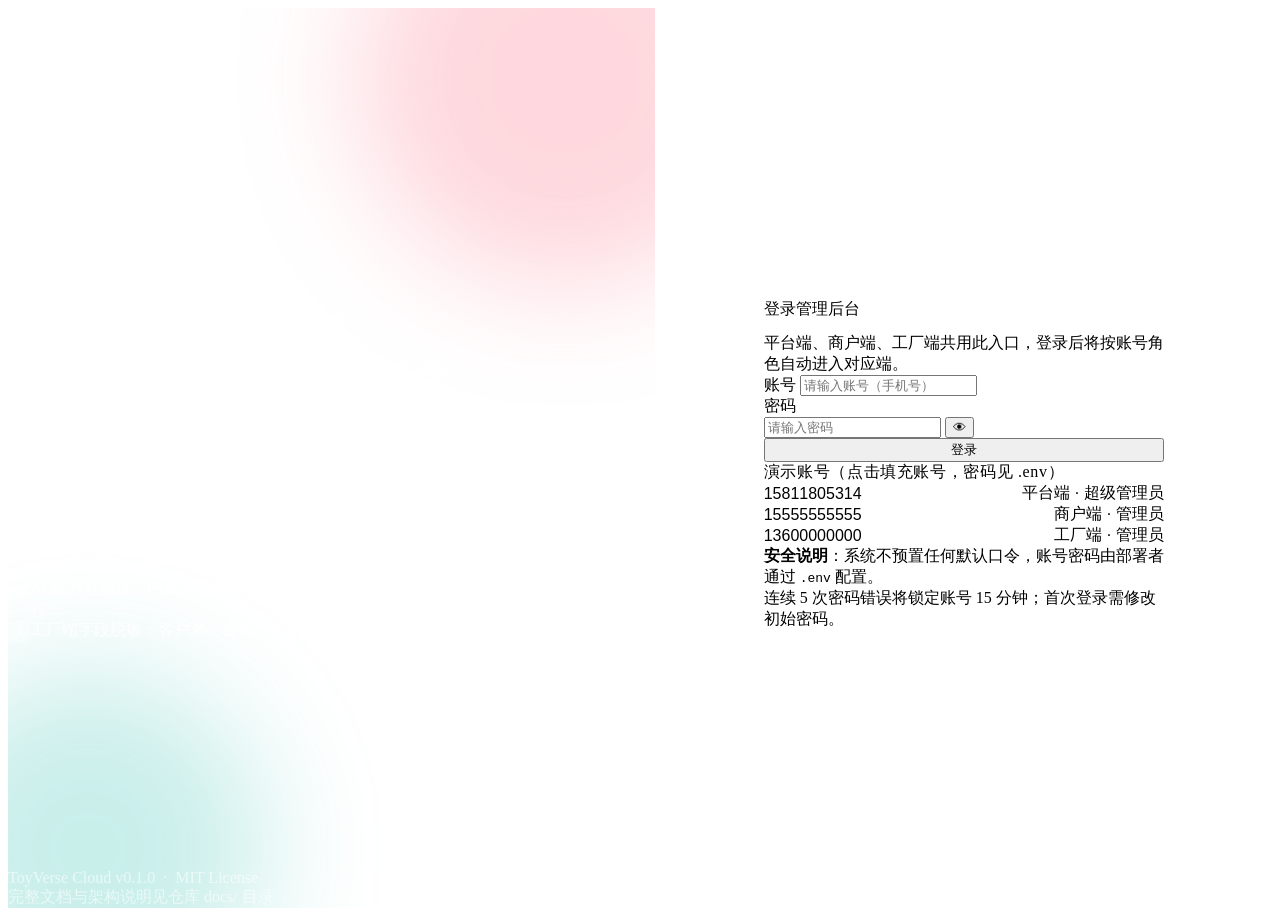
==== frontend/index.html @ 70a3e004 "feat(frontend): 完成前端地基——四端零构建外壳、设计系统与路由守卫 新增（frontend/，40 文件 / 13567 行，零构建 ES Module，无需 npm install）" ====
<!DOCTYPE html>
<html lang="zh-CN">
  <head>
    <meta charset="UTF-8" />
    <meta name="viewport" content="width=device-width, initial-scale=1.0" />
    <meta name="description" content="ToyVerse Cloud — 多租户 AI 智能玩具 SaaS 平台" />
    <title>ToyVerse Cloud · 登录</title>

    <link rel="stylesheet" href="/shared/design/tokens.css" />
    <link rel="stylesheet" href="/shared/design/base.css" />
    <link rel="stylesheet" href="/shared/design/components.css" />

    <style>
      /* ============================================================
         登录页专用样式
         ============================================================ */

      .login-stage {
        display: grid;
        grid-template-columns: 1.05fr 1fr;
        min-height: 100vh;
      }

      /* ---- 左侧品牌区 ---- */
      .login-brand {
        position: relative;
        display: flex;
        flex-direction: column;
        justify-content: space-between;
        padding: var(--space-12);
        color: #fff;
        overflow: hidden;
        background: linear-gradient(135deg, #312e81 0%, var(--brand-600) 45%, var(--coral-500) 130%);
      }

      /* 背景装饰：柔光斑 */
      .login-brand::before,
      .login-brand::after {
        content: "";
        position: absolute;
        border-radius: 50%;
        filter: blur(60px);
        opacity: 0.5;
        pointer-events: none;
      }

      .login-brand::before {
        width: 420px;
        height: 420px;
        top: -140px;
        right: -120px;
        background: rgba(251, 113, 133, 0.55);
      }

      .login-brand::after {
        width: 360px;
        height: 360px;
        bottom: -120px;
        left: -100px;
        background: rgba(20, 184, 166, 0.45);
      }

      .login-brand > * { position: relative; z-index: 1; }

      .login-logo {
        display: flex;
        align-items: center;
        gap: var(--space-3);
      }

      .login-logo-mark {
        display: flex;
        align-items: center;
        justify-content: center;
        width: 44px;
        height: 44px;
        border-radius: var(--radius-lg);
        background: rgba(255, 255, 255, 0.16);
        border: 1px solid rgba(255, 255, 255, 0.28);
        font-size: var(--text-xl);
        font-weight: var(--font-bold, 700);
        backdrop-filter: blur(8px);
      }

      .login-logo-text { font-size: var(--text-xl); font-weight: var(--weight-semibold); }
      .login-logo-sub { font-size: var(--text-xs); opacity: 0.72; }

      .login-brand-main { max-width: 460px; }

      .login-brand-title {
        font-size: 34px;
        font-weight: var(--weight-semibold);
        line-height: 1.28;
        color: #fff;
        margin-bottom: var(--space-4);
      }

      .login-brand-desc {
        font-size: var(--text-md);
        line-height: var(--leading-loose);
        color: rgba(255, 255, 255, 0.82);
      }

      .login-features {
        display: flex;
        flex-direction: column;
        gap: var(--space-3);
        margin-top: var(--space-8);
      }

      .login-feature {
        display: flex;
        align-items: flex-start;
        gap: var(--space-3);
        font-size: var(--text-sm);
        color: rgba(255, 255, 255, 0.9);
      }

      .login-feature-dot {
        display: flex;
        align-items: center;
        justify-content: center;
        width: 22px;
        height: 22px;
        flex-shrink: 0;
        margin-top: 1px;
        border-radius: var(--radius-pill);
        background: rgba(255, 255, 255, 0.18);
        font-size: 12px;
      }

      .login-brand-foot {
        font-size: var(--text-xs);
        color: rgba(255, 255, 255, 0.6);
        line-height: var(--leading-loose);
      }

      /* ---- 右侧表单区 ---- */
      .login-panel {
        display: flex;
        align-items: center;
        justify-content: center;
        padding: var(--space-10) var(--space-6);
        background: var(--canvas);
      }

      .login-card {
        width: 100%;
        max-width: 400px;
      }

      .login-card-title {
        font-size: var(--text-2xl);
        font-weight: var(--weight-semibold);
        color: var(--text-primary);
      }

      .login-card-sub {
        margin-top: var(--space-2);
        margin-bottom: var(--space-6);
        font-size: var(--text-sm);
        color: var(--text-secondary);
      }

      .login-form { display: flex; flex-direction: column; gap: var(--space-4); }

      .login-alert-slot:empty { display: none; }

      .login-accounts {
        margin-top: var(--space-6);
        padding-top: var(--space-5);
        border-top: 1px solid var(--line);
      }

      .login-accounts-title {
        font-size: var(--text-xs);
        font-weight: var(--weight-semibold);
        color: var(--text-disabled);
        letter-spacing: 0.04em;
        margin-bottom: var(--space-3);
      }

      .login-account-list { display: flex; flex-direction: column; gap: var(--space-2); }

      .login-account {
        display: flex;
        align-items: center;
        justify-content: space-between;
        gap: var(--space-3);
        padding: var(--space-2) var(--space-3);
        border: 1px solid var(--line);
        border-radius: var(--radius-md);
        background: var(--surface);
        font-size: var(--text-sm);
        cursor: pointer;
        text-align: left;
        width: 100%;
        transition:
          border-color var(--duration-fast) var(--ease-out),
          background var(--duration-fast) var(--ease-out);
      }

      .login-account:hover {
        border-color: var(--brand-200);
        background: var(--brand-50);
      }

      .login-account-role { color: var(--text-secondary); flex-shrink: 0; }
      .login-account-id { font-family: var(--font-mono); color: var(--text-primary); }

      .login-notice {
        margin-top: var(--space-5);
        font-size: var(--text-xs);
        color: var(--text-secondary);
        line-height: var(--leading-loose);
      }

      /* ---- 响应式 ---- */
      @media (max-width: 960px) {
        .login-stage { grid-template-columns: 1fr; }
        .login-brand {
          padding: var(--space-8) var(--space-6);
          min-height: auto;
        }
        .login-brand-title { font-size: 26px; }
        .login-features { display: none; }
        .login-brand-foot { display: none; }
      }
    </style>
  </head>

  <body data-end="platform">
    <div class="login-stage">
      <!-- ================= 左侧品牌区 ================= -->
      <section class="login-brand">
        <div class="login-logo">
          <span class="login-logo-mark">T</span>
          <div>
            <div class="login-logo-text">ToyVerse Cloud</div>
            <div class="login-logo-sub">多租户 AI 智能玩具 SaaS 平台</div>
          </div>
        </div>

        <div class="login-brand-main">
          <h1 class="login-brand-title">
            从客户开通到终端对话<br />
            一条闭环管理智能玩具全生命周期
          </h1>
          <p class="login-brand-desc">
            覆盖产品模板、订单审核、设备生成、工厂烧录、终端激活与 AI 运营，
            同时对接 4G 与 Wi-Fi 两类云服务方案。
          </p>

          <div class="login-features">
            <div class="login-feature">
              <span class="login-feature-dot">1</span>
              <span>多租户行级隔离：商户端数据在服务端强制按租户过滤，杜绝越权</span>
            </div>
            <div class="login-feature">
              <span class="login-feature-dot">2</span>
              <span>设备四维状态：资产 / 激活 / 在线 / 绑定，完整还原物理流转</span>
            </div>
            <div class="login-feature">
              <span class="login-feature-dot">3</span>
              <span>AI 能力可插拔：内置离线模拟引擎，无厂商密钥也能跑通全流程</span>
            </div>
            <div class="login-feature">
              <span class="login-feature-dot">4</span>
              <span>工厂端字段脱敏：客户名、金额、联系方式一律不下发</span>
            </div>
          </div>
        </div>

        <div class="login-brand-foot">
          ToyVerse Cloud v0.1.0 &nbsp;·&nbsp; MIT License<br />
          完整文档与架构说明见仓库 docs/ 目录
        </div>
      </section>

      <!-- ================= 右侧表单区 ================= -->
      <section class="login-panel">
        <div class="login-card">
          <h2 class="login-card-title">登录管理后台</h2>
          <p class="login-card-sub">
            平台端、商户端、工厂端共用此入口，登录后将按账号角色自动进入对应端。
          </p>

          <div class="login-alert-slot" id="loginAlert"></div>

          <form class="login-form" id="loginForm" novalidate autocomplete="on">
            <div class="field">
              <label class="field-label field-required" for="account">账号</label>
              <input
                class="input input-lg"
                type="text"
                id="account"
                name="account"
                placeholder="请输入账号（手机号）"
                autocomplete="username"
                inputmode="numeric"
                required
              />
            </div>

            <div class="field">
              <label class="field-label field-required" for="password">密码</label>
              <div class="input-affix">
                <input
                  class="input input-lg"
                  type="password"
                  id="password"
                  name="password"
                  placeholder="请输入密码"
                  autocomplete="current-password"
                  required
                />
                <span class="input-affix-icon-right">
                  <button
                    class="btn-icon btn-sm"
                    type="button"
                    id="togglePassword"
                    aria-label="显示或隐藏密码"
                  >
                    👁
                  </button>
                </span>
              </div>
              <div class="field-error" id="formError" role="alert"></div>
            </div>

            <button class="btn btn-primary btn-lg btn-block" type="submit" id="submitBtn">
              登录
            </button>
          </form>

          <!-- 演示账号快捷填充（不含密码，密码来自 .env） -->
          <div class="login-accounts">
            <div class="login-accounts-title">演示账号（点击填充账号，密码见 .env）</div>
            <div class="login-account-list">
              <button class="login-account" type="button" data-account="15811805314">
                <span class="login-account-id">15811805314</span>
                <span class="login-account-role">平台端 · 超级管理员</span>
              </button>
              <button class="login-account" type="button" data-account="15555555555">
                <span class="login-account-id">15555555555</span>
                <span class="login-account-role">商户端 · 管理员</span>
              </button>
              <button class="login-account" type="button" data-account="13600000000">
                <span class="login-account-id">13600000000</span>
                <span class="login-account-role">工厂端 · 管理员</span>
              </button>
            </div>
          </div>

          <div class="login-notice">
            <strong>安全说明</strong>：系统不预置任何默认口令，账号密码由部署者通过
            <code>.env</code> 配置。<br />
            连续 5 次密码错误将锁定账号 15 分钟；首次登录需修改初始密码。
          </div>
        </div>
      </section>
    </div>

    <script type="module">
      import { config } from '/shared/core/config.js';
      import auth from '/shared/core/auth.js';
      import api from '/shared/core/api.js';
      import { toast } from '/shared/ui/toast.js';
      import { alert } from '/shared/ui/components.js';

      /* 角色类型 → 所属端 */
      const ROLE_END = {
        PLATFORM: 'platform',
        MERCHANT: 'merchant',
        FACTORY: 'factory',
      };

      /* 已登录则直接进入对应端，避免重复登录 */
      if (auth.accessToken && auth.isAuthenticated) {
        const end = ROLE_END[auth.roleType];
        if (end) {
          window.location.replace(config.basePaths[end]);
        }
      }

      const form = document.getElementById('loginForm');
      const accountInput = document.getElementById('account');
      const passwordInput = document.getElementById('password');
      const submitBtn = document.getElementById('submitBtn');
      const formError = document.getElementById('formError');
      const alertSlot = document.getElementById('loginAlert');
      const toggleBtn = document.getElementById('togglePassword');

      /* ---- 从 URL 参数读取回跳地址与提示 ---- */
      const params = new URLSearchParams(window.location.search);
      const redirectTo = params.get('redirect');
      const reason = params.get('reason');

      const REASON_MESSAGES = {
        unauthenticated: '请先登录后再访问该页面。',
        expired: '登录态已过期，请重新登录。',
        'password-changed': '密码已修改，请使用新密码重新登录。',
      };

      if (reason && REASON_MESSAGES[reason]) {
        alertSlot.innerHTML = alert({
          tone: 'info',
          text: REASON_MESSAGES[reason],
        });
      }

      /* ---- 演示账号快捷填充 ---- */
      document.querySelectorAll('[data-account]').forEach((btn) => {
        btn.addEventListener('click', () => {
          accountInput.value = btn.dataset.account;
          passwordInput.focus();
        });
      });

      /* ---- 密码显隐 ---- */
      toggleBtn.addEventListener('click', () => {
        const show = passwordInput.type === 'password';
        passwordInput.type = show ? 'text' : 'password';
        toggleBtn.textContent = show ? '🙈' : '👁';
      });

      /* ---- 提交 ---- */
      let submitting = false;

      form.addEventListener('submit', async (event) => {
        event.preventDefault();
        if (submitting) return;

        const account = accountInput.value.trim();
        const password = passwordInput.value;

        formError.textContent = '';
        alertSlot.innerHTML = '';

        if (!account) {
          formError.textContent = '请输入账号';
          accountInput.focus();
          return;
        }
        if (!password) {
          formError.textContent = '请输入密码';
          passwordInput.focus();
          return;
        }

        submitting = true;
        submitBtn.disabled = true;
        submitBtn.textContent = '登录中…';

        try {
          const result = await api.post(
            '/auth/login',
            { account, password },
            { silent: true },
          );

          auth.save(result);
          auth.setEnd(ROLE_END[result.user?.roleType] || 'platform');

          /* 首次登录强制改密：先进入对应端的改密页 */
          if (result.mustChangePassword) {
            const end = ROLE_END[result.user?.roleType] || 'platform';
            window.location.replace(`${config.basePaths[end]}#/change-password`);
            return;
          }

          /* 回跳：仅允许站内相对路径，防止开放重定向 */
          const target =
            redirectTo && redirectTo.startsWith('/') && !redirectTo.startsWith('//')
              ? redirectTo
              : config.basePaths[ROLE_END[result.user?.roleType] || 'platform'];

          window.location.replace(target);
        } catch (error) {
          submitting = false;
          submitBtn.disabled = false;
          submitBtn.textContent = '登录';

          const message = error?.message || '登录失败，请稍后重试';

          /* 认证类错误就地展示，非认证类（网络/服务端）用提示条 */
          if (error?.isAuthError || error?.code === 'TENANT_DISABLED') {
            formError.textContent = message;
            passwordInput.select();
          } else {
            alertSlot.innerHTML = alert({ tone: 'danger', text: message });
          }

          if (error?.traceId) {
            toast.error(message, { traceId: error.traceId, duration: 5000 });
          }
        }
      });

      /* 页面打开即聚焦账号框 */
      if (!accountInput.value) accountInput.focus();
      else passwordInput.focus();
    </script>
  </body>
</html>
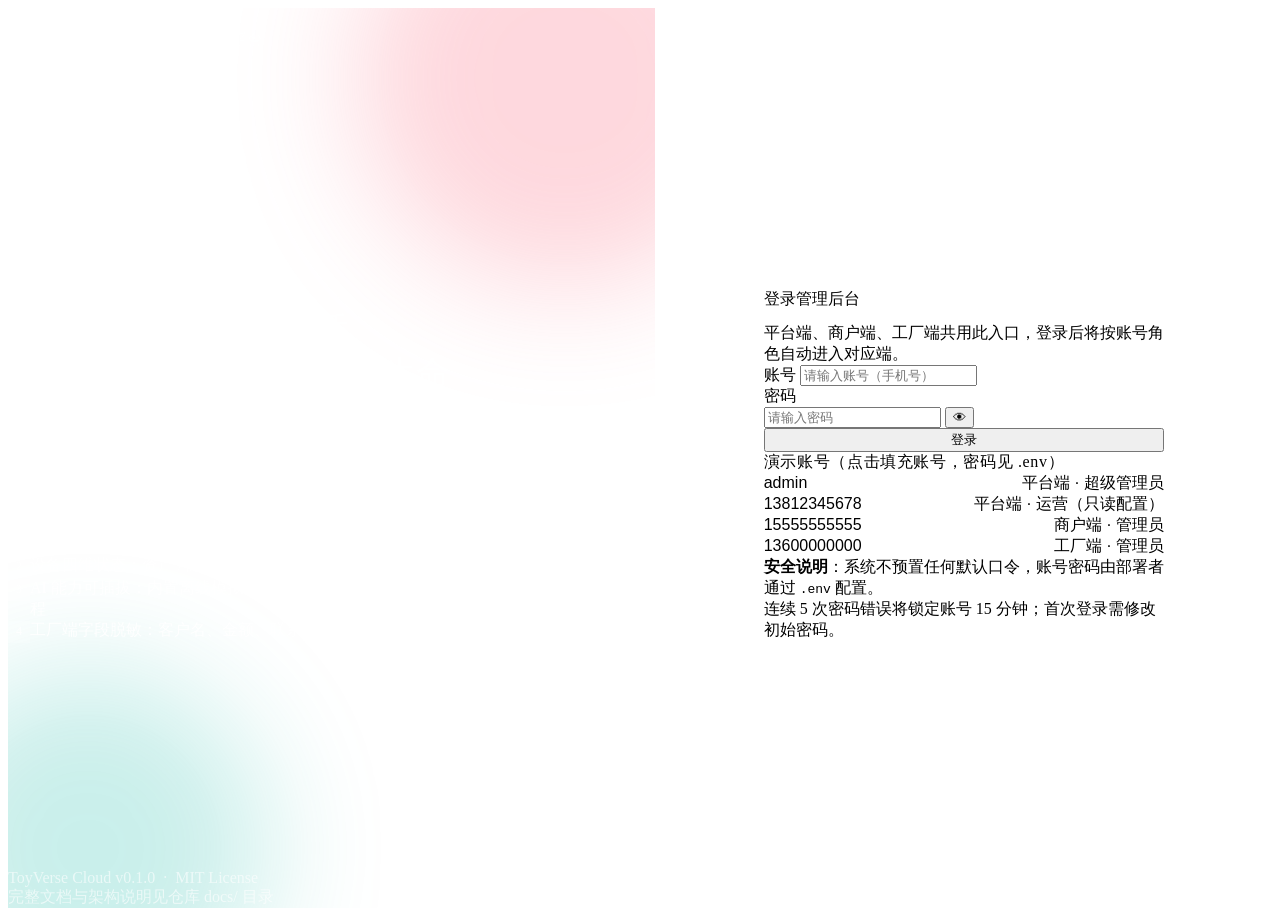
==== commit 5eef1c60: "feat(catalog): 完成目录域与 AI 抽象层——迁移 0005~0007、平台端 17 端点、6 个前端页面、四厂商适配器骨架 P3 目录域（云服务商 / 产品模板 / 授权 / 客户产品" ====
--- a/frontend/index.html
+++ b/frontend/index.html
@@ -337,9 +337,13 @@
           <div class="login-accounts">
             <div class="login-accounts-title">演示账号（点击填充账号，密码见 .env）</div>
             <div class="login-account-list">
-              <button class="login-account" type="button" data-account="15811805314">
-                <span class="login-account-id">15811805314</span>
+              <button class="login-account" type="button" data-account="admin">
+                <span class="login-account-id">admin</span>
                 <span class="login-account-role">平台端 · 超级管理员</span>
+              </button>
+              <button class="login-account" type="button" data-account="13812345678">
+                <span class="login-account-id">13812345678</span>
+                <span class="login-account-role">平台端 · 运营（只读配置）</span>
               </button>
               <button class="login-account" type="button" data-account="15555555555">
                 <span class="login-account-id">15555555555</span>
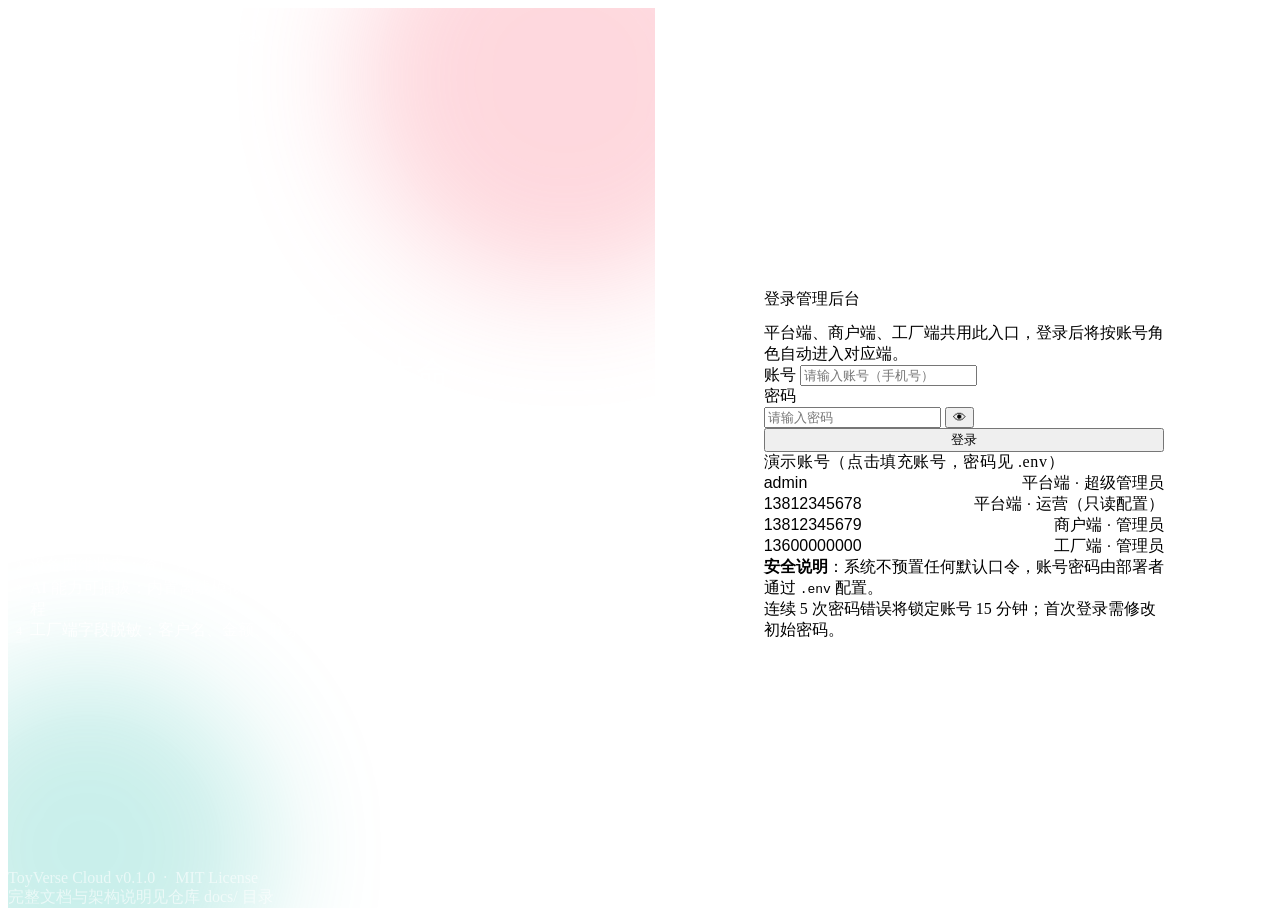
==== commit 78504e06: "chore: 账号中立化与参考实现表述中性化 - 商户管理员默认账号改为 13812345679（原值沿用自第三方参考站），   同步更新 .env.example / config.py / 种子数" ====
--- a/frontend/index.html
+++ b/frontend/index.html
@@ -345,8 +345,8 @@
                 <span class="login-account-id">13812345678</span>
                 <span class="login-account-role">平台端 · 运营（只读配置）</span>
               </button>
-              <button class="login-account" type="button" data-account="15555555555">
-                <span class="login-account-id">15555555555</span>
+              <button class="login-account" type="button" data-account="13812345679">
+                <span class="login-account-id">13812345679</span>
                 <span class="login-account-role">商户端 · 管理员</span>
               </button>
               <button class="login-account" type="button" data-account="13600000000">
